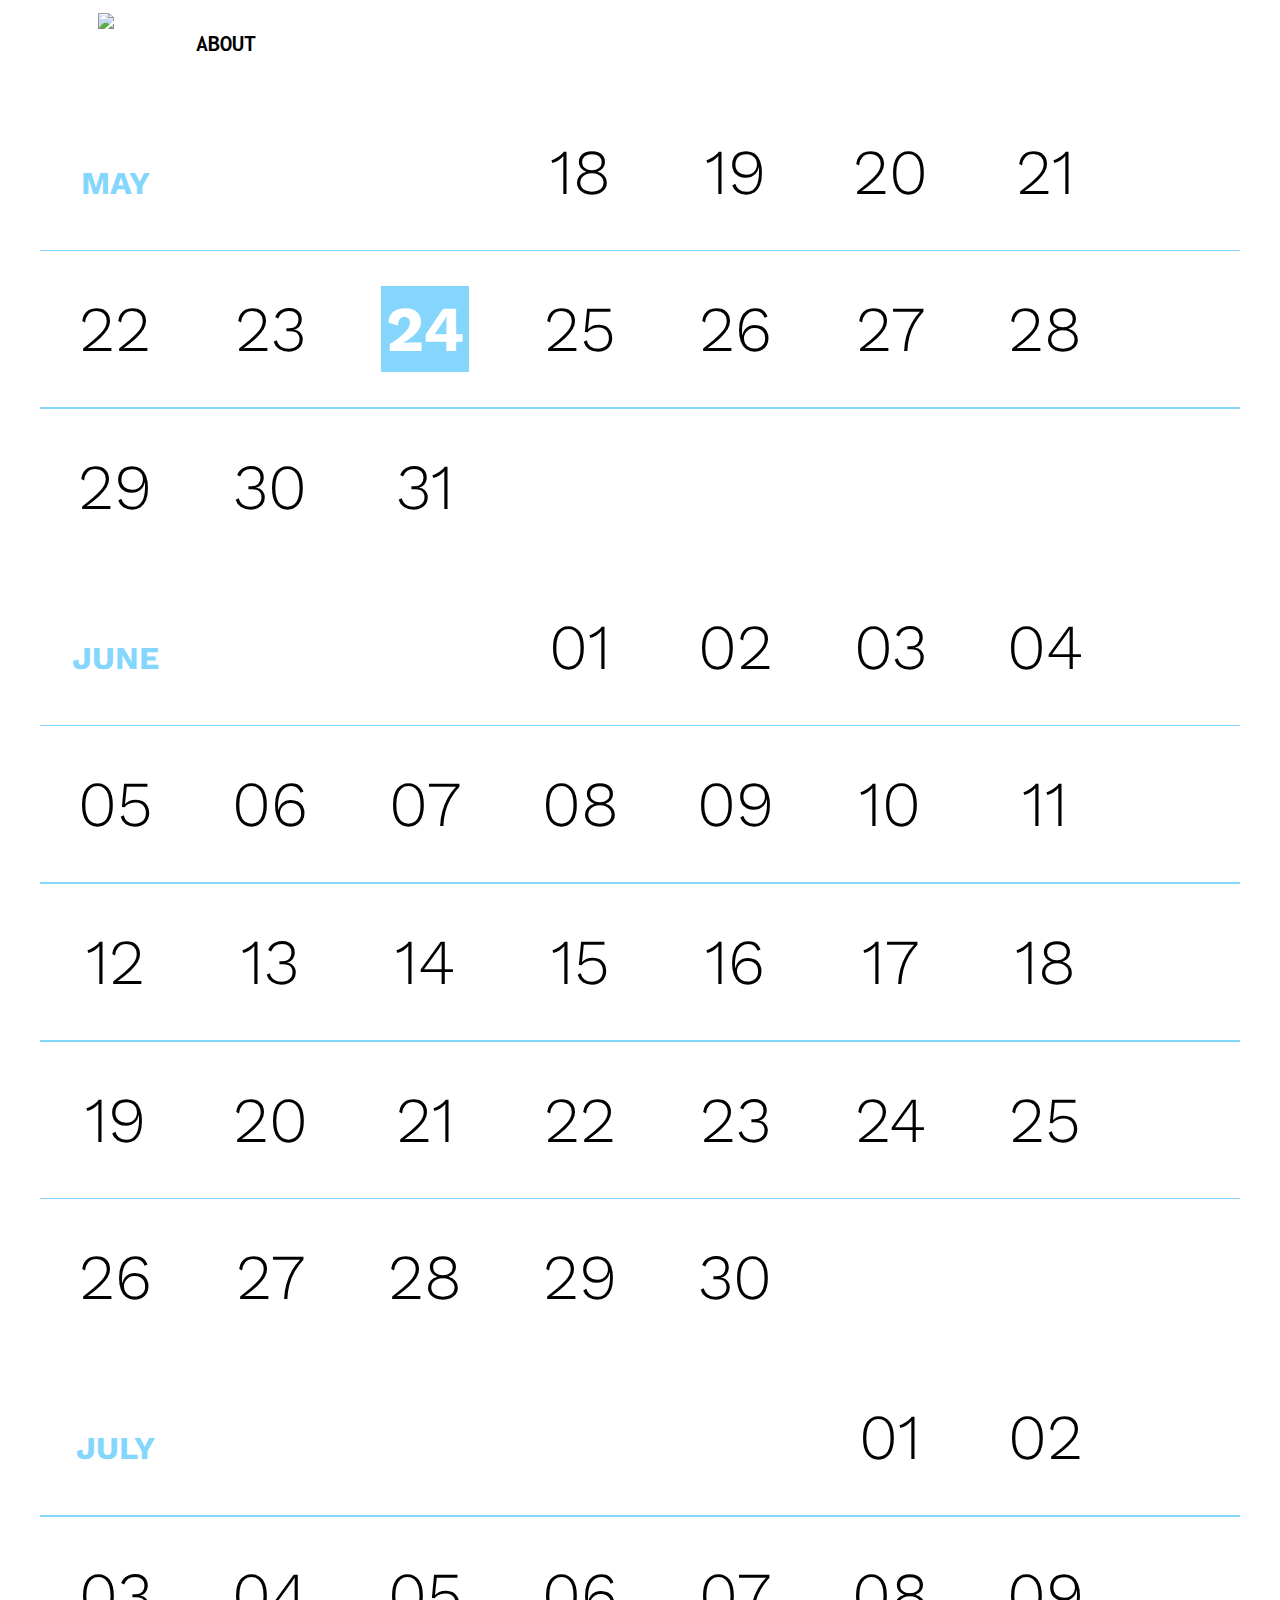
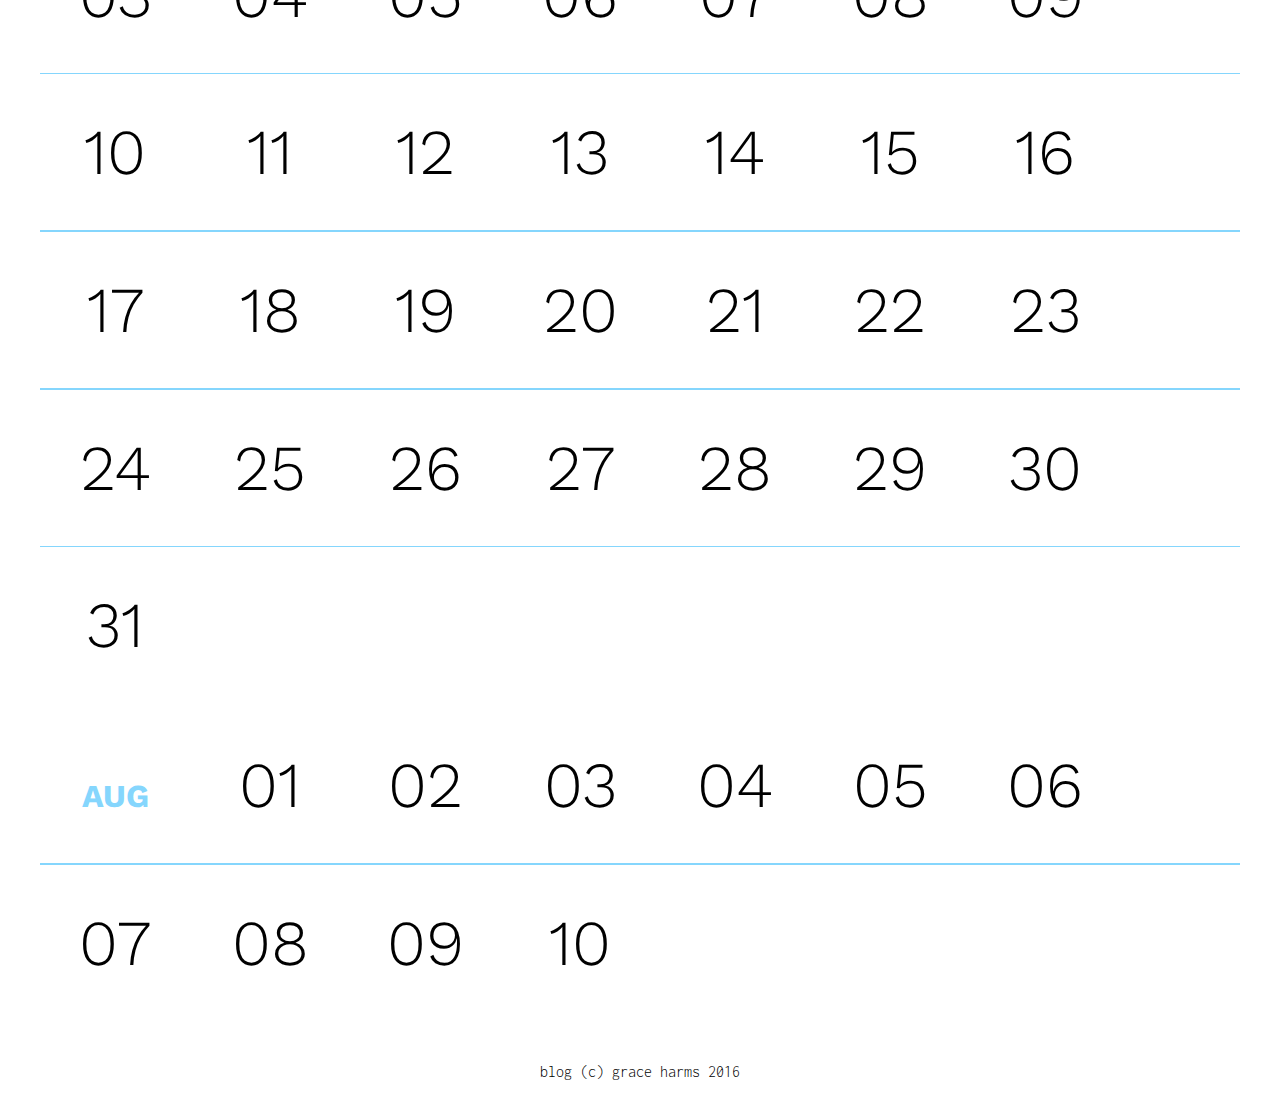
==== calendar/index.html @ 3457d887 "mainly navigation changes" ====
<!DOCTYPE html>
<html lang="en-us">
  <head>
    <meta charset="utf-8">
    <meta http-equiv="X-UA-Compatible" content="IE=edge">
    <meta name="viewport" content="width=device-width, initial-scale=1">
    <title>GH @ LJ</title>
    <meta name="description" content="Page Description Goes Here">
  </head>
  <body>
    <header class="clearfix">

          <a href="#" class="logo"><img src="../logo/gh_lj_logo.svg"></a>
          <nav role"navigation">
          <ul class="group">
            <li><a href="about/index.html">About</a></li>
          </ul>
      </nav>
    </header>
    <main>
      <div class="calendar">
      <ul class="days">
        <li><span class="month">MAY</span></li>
        <li></li>
        <li></li>
        <li>18</li>
        <li>19</li>
        <li>20</li>
        <li>21</li>
        <hr />
        <li>22</li>
        <li>23</li>
        <li><span class="active">24</span></li>
        <li>25</li>
        <li>26</li>
        <li>27</li>
        <li>28</li>
        <hr />
        <li>29</li>
        <li>30</li>
        <li>31</li>
      </ul>
      <ul class="days">
        <li><span class="month">JUNE</span></li>
        <li></li>
        <li></li>
        <li>01</li>
        <li>02</li>
        <li>03</li>
        <li>04</li>
        <hr />
        <li>05</li>
        <li>06</li>
        <li>07</li>
        <li>08</li>
        <li>09</li>
        <li>10</li>
        <li>11</li>
        <hr />
        <li>12</li>
        <li>13</li>
        <li>14</li>
        <li>15</li>
        <li>16</li>
        <li>17</li>
        <li>18</li>
        <hr />
        <li>19</li>
        <li>20</li>
        <li>21</li>
        <li>22</li>
        <li>23</li>
        <li>24</li>
        <li>25</li>
        <hr />
        <li>26</li>
        <li>27</li>
        <li>28</li>
        <li>29</li>
        <li>30</li>
      </ul>
      <ul class="days">
        <li><span class="month">JULY</span></li>
        <li></li>
        <li></li>
        <li></li>
        <li></li>
        <li>01</li>
        <li>02</li>
        <hr />
        <li>03</li>
        <li>04</li>
        <li>05</li>
        <li>06</li>
        <li>07</li>
        <li>08</li>
        <li>09</li>
        <hr />
        <li>10</li>
        <li>11</li>
        <li>12</li>
        <li>13</li>
        <li>14</li>
        <li>15</li>
        <li>16</li>
        <hr />
        <li>17</li>
        <li>18</li>
        <li>19</li>
        <li>20</li>
        <li>21</li>
        <li>22</li>
        <li>23</li>
        <hr />
        <li>24</li>
        <li>25</li>
        <li>26</li>
        <li>27</li>
        <li>28</li>
        <li>29</li>
        <li>30</li>
        <hr />
        <li>31</li>
      </ul>
      <ul class="days">
        <li><span class="month">AUG</span></li>
        <li>01</li>
        <li>02</li>
        <li>03</li>
        <li>04</li>
        <li>05</li>
        <li>06</li>
        <hr />
        <li>07</li>
        <li>08</li>
        <li>09</li>
        <li>10</li>
      </ul>
    </div>
    </main>
    <footer>
      <p> blog (c) grace harms 2016 </p>
    </footer>

    </body>

    <link href="style.css" rel="stylesheet" type="text/css" media="screen" />

</html>
---- calendar/style.css ----
@import url(https://fonts.googleapis.com/css?family=Work+Sans:300,500,700|Inconsolata:400,700);

.clearfix:before, .clearfix:after {
  content: " ";
  display: block;
  height: 0;
  overflow: hidden;
}

.clearfix:after {
    clear: both;
}
.clearfix {
    zoom: 1; /* IE < 8 */
}

body {
  font-family: "work sans", Arial, sans-serif;
  font-weight: 300;
  margin: 0 auto;
  max-width: 1200px;
}

main {

  margin: 0 auto;
}

header {
    text-align: center;
    width: 1000px;
}
a {
  text-decoration: none;
}
/* navigation */
nav {
  display: block;
  padding: .25em 1em;
  margin: 0 auto;
  margin-top: 0em;
  margin-bottom: 1em;
}
*{
  box-sizing: border-box;
}

.logo{
 width: 100px;
 padding-bottom: 1em;
 margin-left: 1em;
 margin-top: .8em;
 float:left;

}



nav ul{
  list-style-type: none;

  display: table;

}

nav ul li{
  font-family: Inconsolata, Courier, monospace;
  font-weight: 700;
  font-size: 1.5em;
  text-transform: uppercase;
  margin-top: .4em;
  float:right;
  display: table-cell;

}

nav ul li a{
 color: black;
}




.days {
    padding: 10px 0;
    margin: 0 auto;

}

.days li {
  list-style-type: none;
  display: inline-block;
  width: 12.5%;
  text-align: center;
  margin-top: .5em;
  margin-bottom: .5em;
  font-size:1.5em;
}

hr {
  color: rgba(133,214,253,1);
margin-left: auto;
margin-right: auto;
height: .1em;
background-color:rgba(133,214,253,1);
color:#f3f6db;
border: 0 none;
}

/* day highlighted */
.days li .active {
    padding: 5px;
    background: rgba(133,214,253,1);
    color: white;
    font-weight: 700;
}

.days li .month {
    padding: 5px;
    font-weight: 700;
    font-size: .5em;
    color: rgba(133,214,253,1);
}

/* footer */
footer {
  font-family: inconsolata;
  text-align: center;
  /*background-color: rgba(133,214,253,1);*/
  color: black;
  font-size: 1em;
  padding-top: .5em;
  padding-bottom: .5em;
  margin-top: 1em;
}

/* Media Screen 600 */
@media screen and (min-width: 600px) {

  /* days */
  .days {
  }

  .days li {
    font-size:2em;
  }
  nav img{
    width: 150px;
  }

}

/* Media Screen 600 */
@media screen and (min-width: 800px) {

  /* days */
  .days {
  }

  .days li {
    font-size:4em;
  }


}
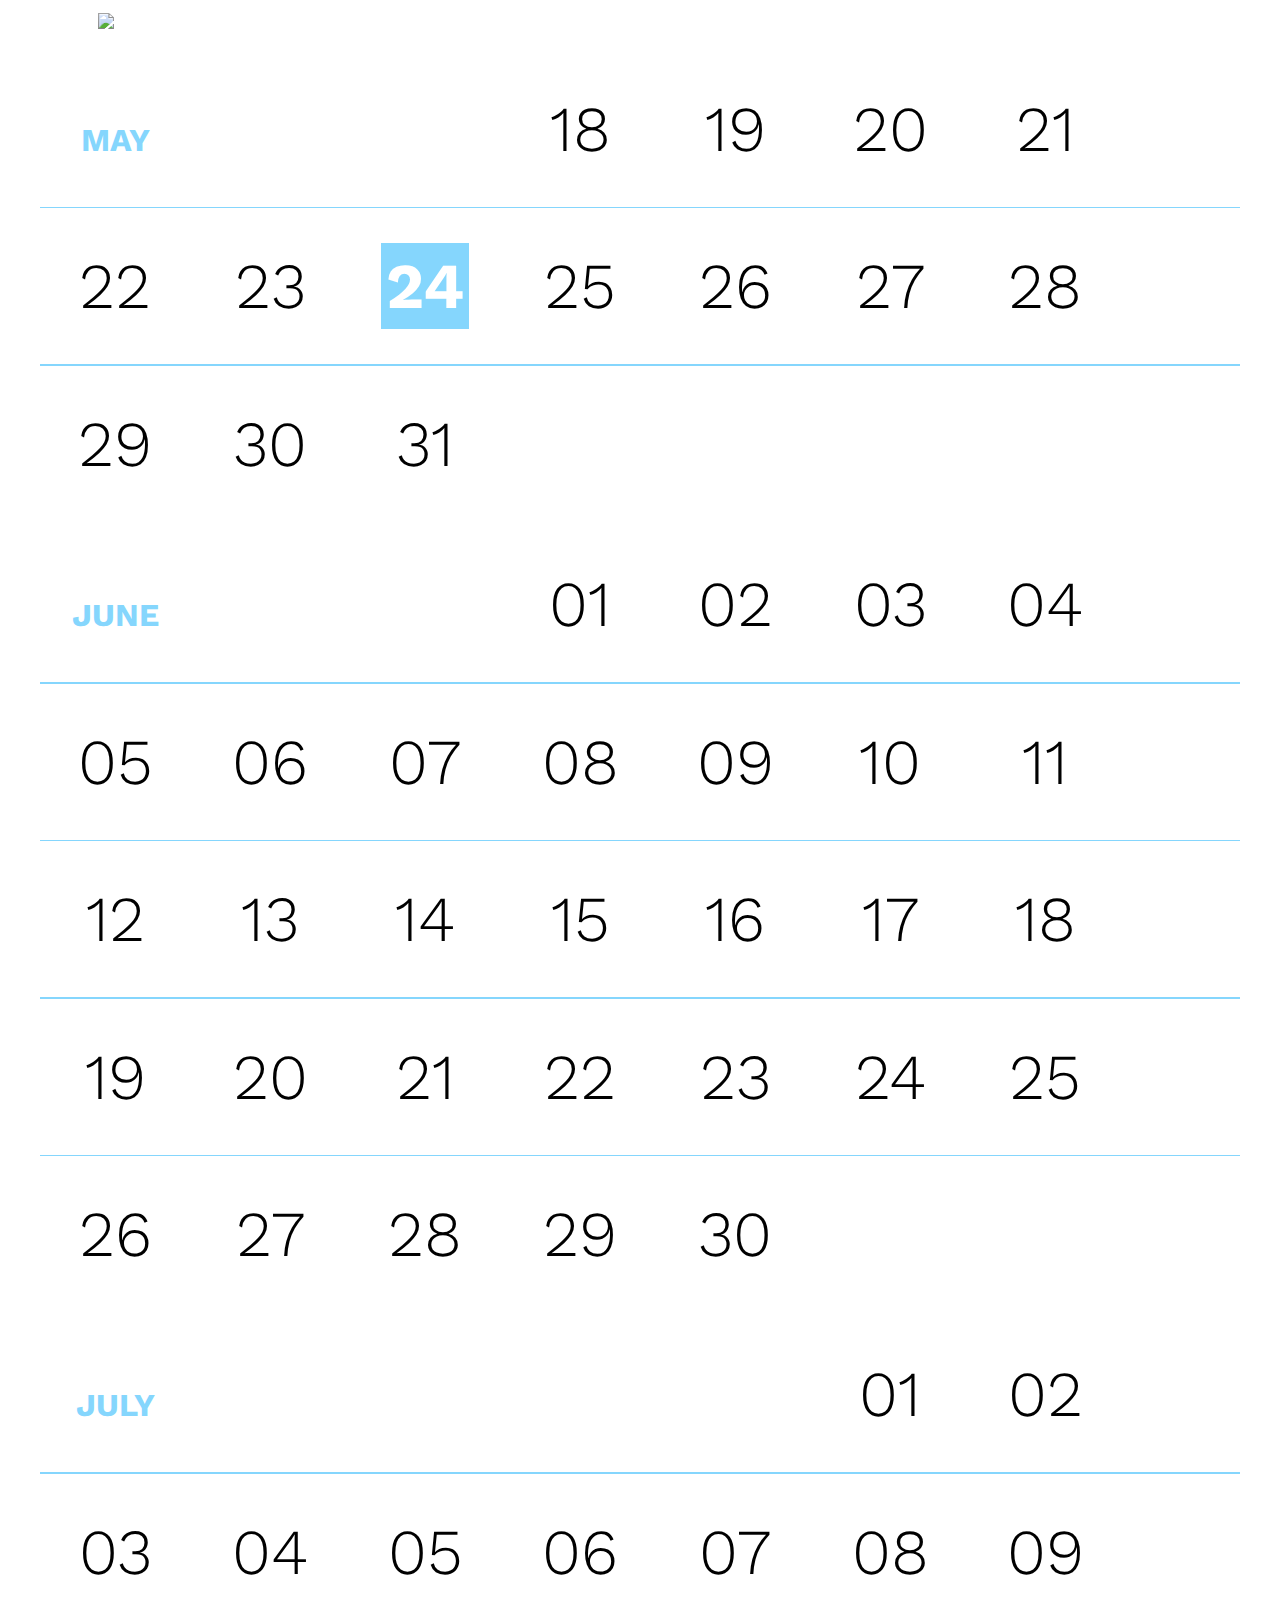
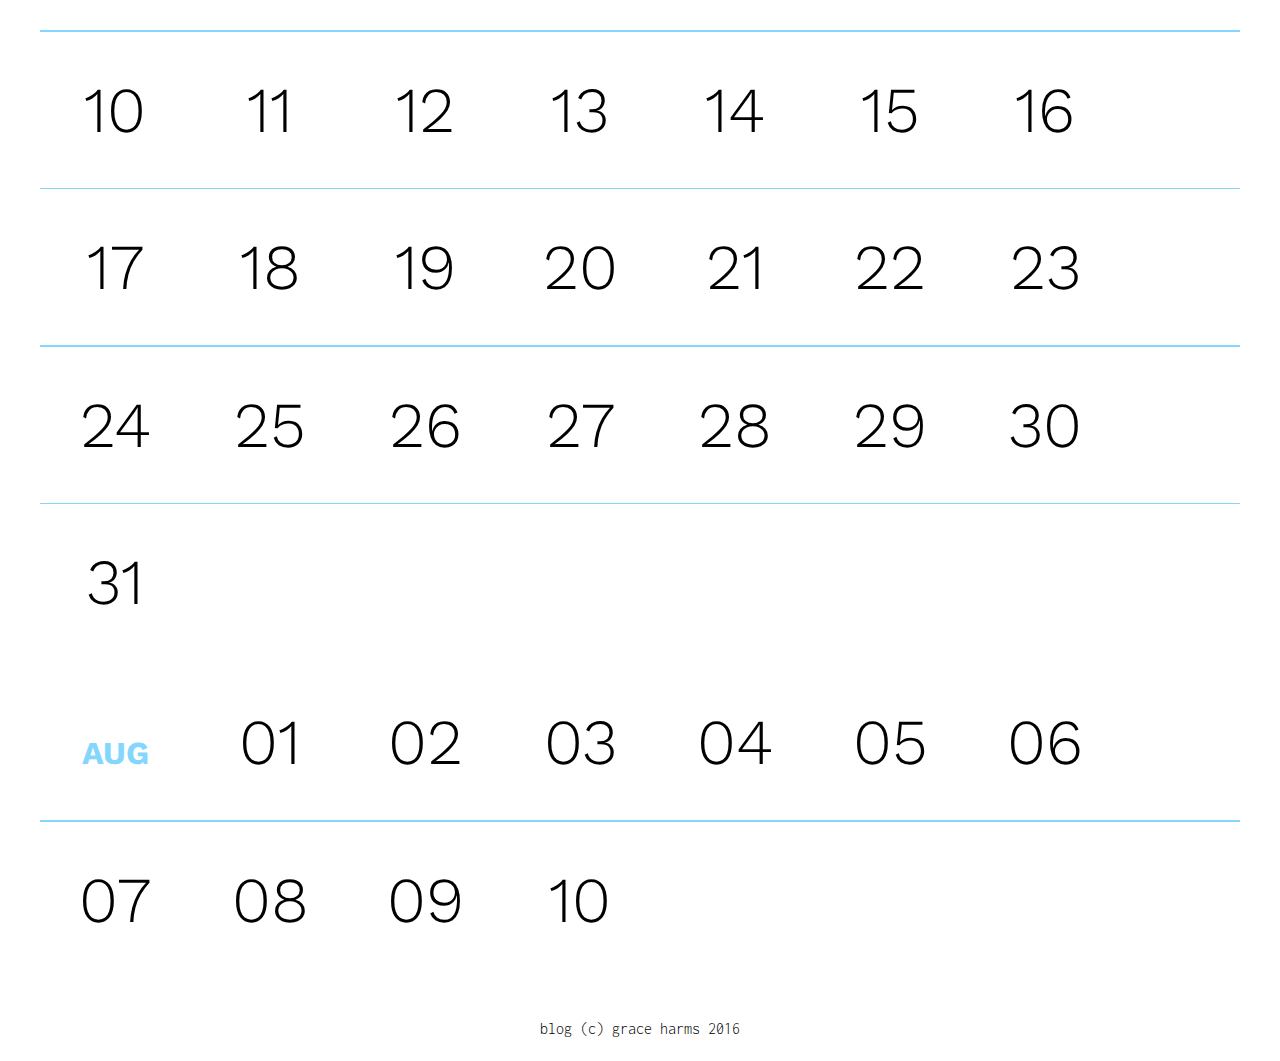
==== commit f482e3cc: "remove about" ====
--- a/calendar/index.html
+++ b/calendar/index.html
@@ -11,11 +11,11 @@
     <header class="clearfix">
 
           <a href="#" class="logo"><img src="../logo/gh_lj_logo.svg"></a>
-          <nav role"navigation">
+        <!-- <nav role"navigation">
           <ul class="group">
             <li><a href="about/index.html">About</a></li>
           </ul>
-      </nav>
+      </nav> -->
     </header>
     <main>
       <div class="calendar">
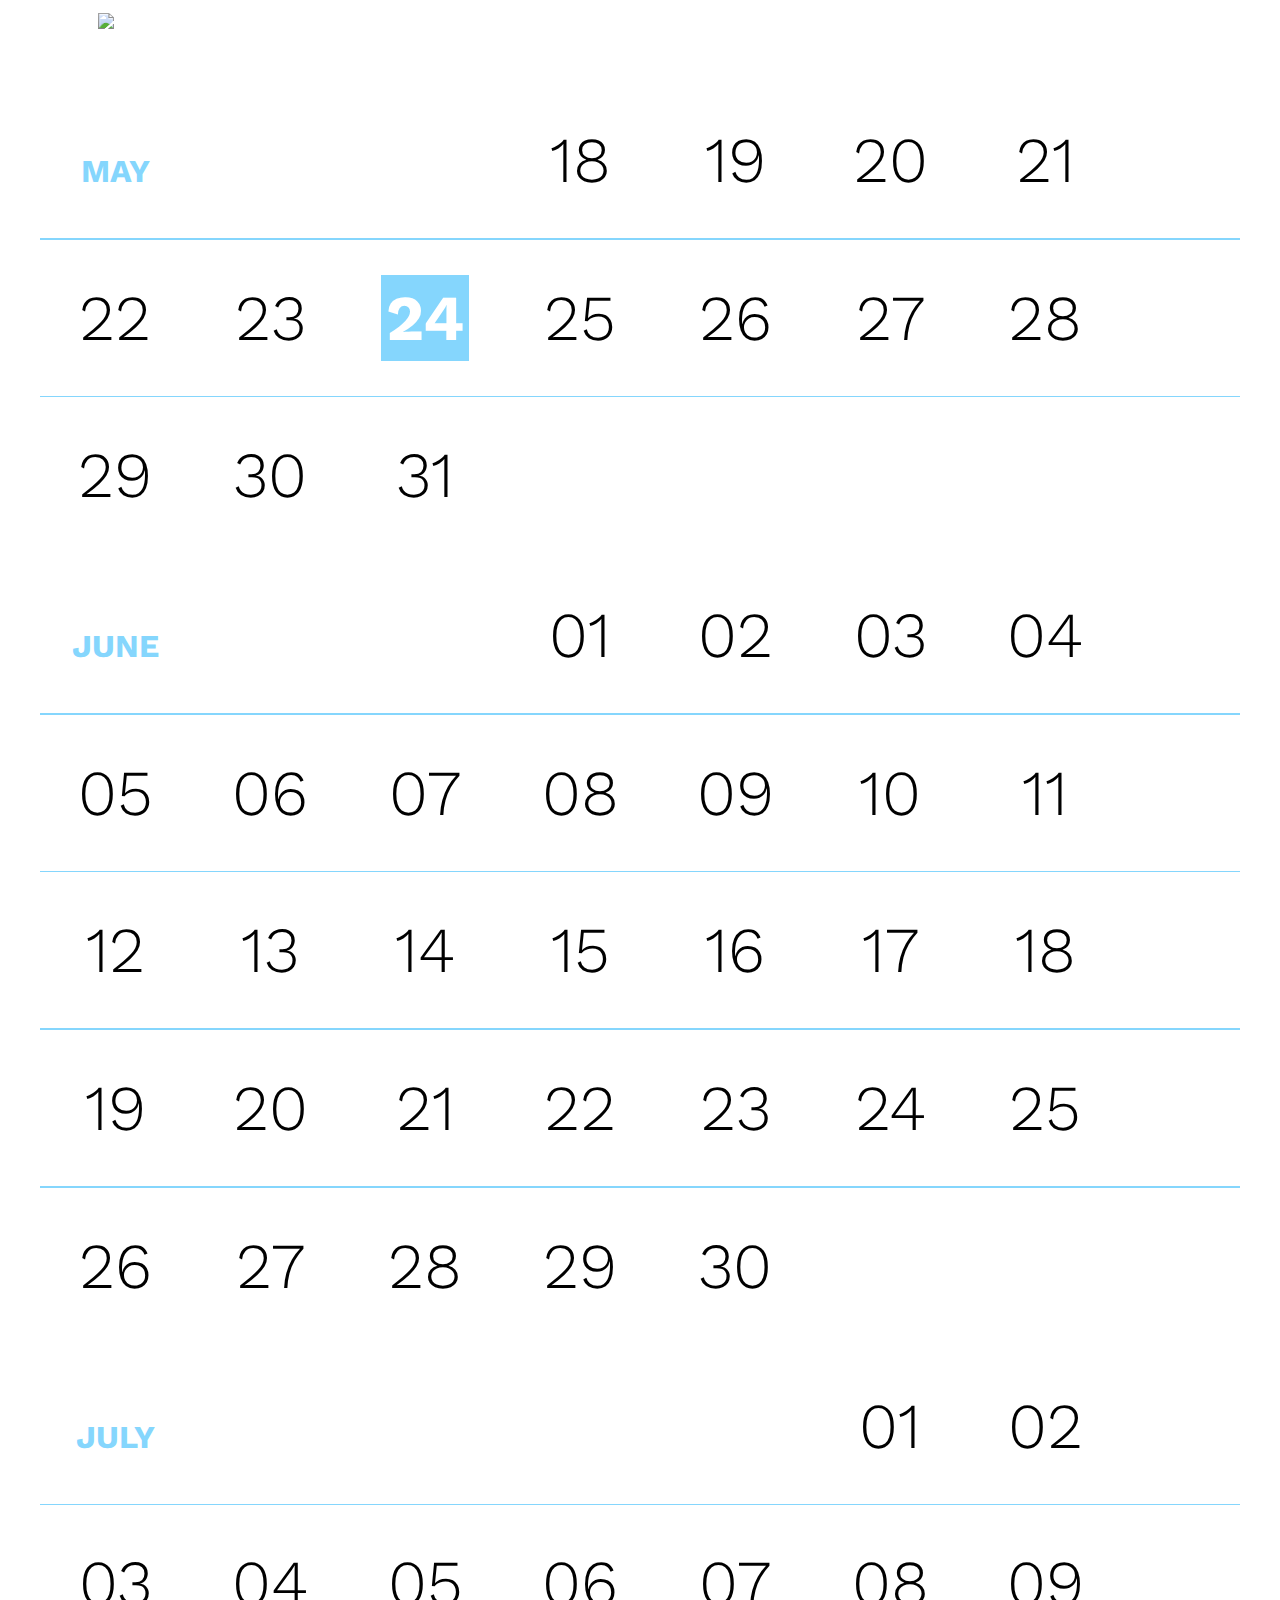
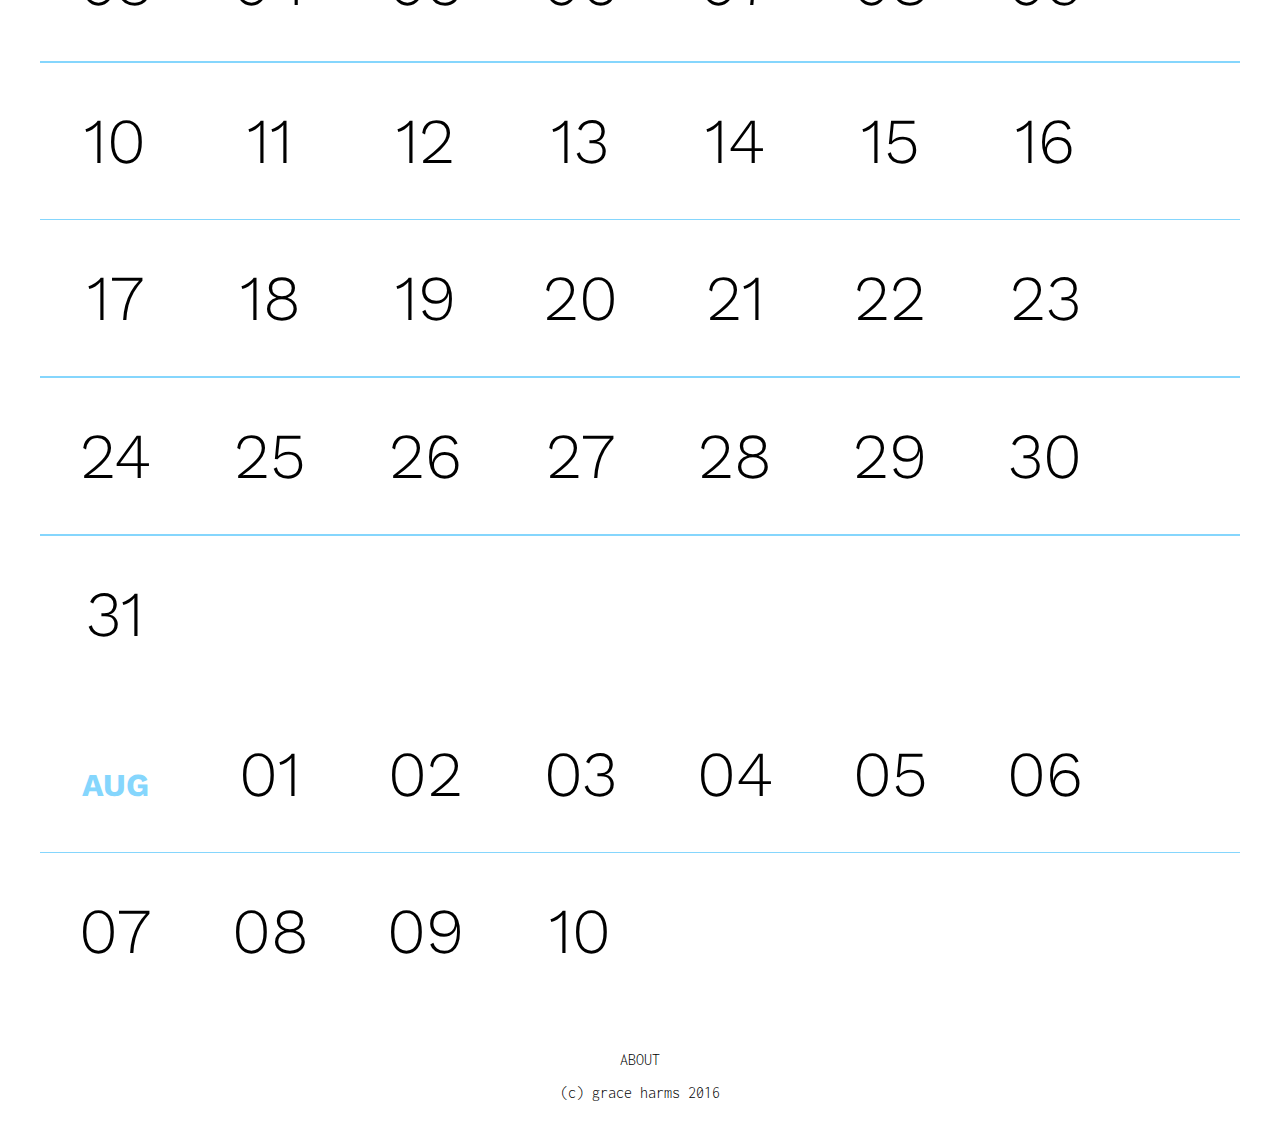
==== commit 7e1a8722: "navigation" ====
--- a/calendar/index.html
+++ b/calendar/index.html
@@ -139,7 +139,8 @@
     </div>
     </main>
     <footer>
-      <p> blog (c) grace harms 2016 </p>
+<p>ABOUT</p>
+      <p>(c) grace harms 2016 </p>
     </footer>
 
     </body>
--- a/calendar/style.css
+++ b/calendar/style.css
@@ -22,13 +22,14 @@
 }
 
 main {
-
+  padding-top: 5em;
   margin: 0 auto;
 }
 
 header {
     text-align: center;
-    width: 1000px;
+    max-width: 1000px;
+    position: fixed;
 }
 a {
   text-decoration: none;
@@ -54,7 +55,7 @@
 
 }
 
-
+/*
 
 nav ul{
   list-style-type: none;
@@ -78,7 +79,7 @@
  color: black;
 }
 
-
+*/
 
 
 .days {
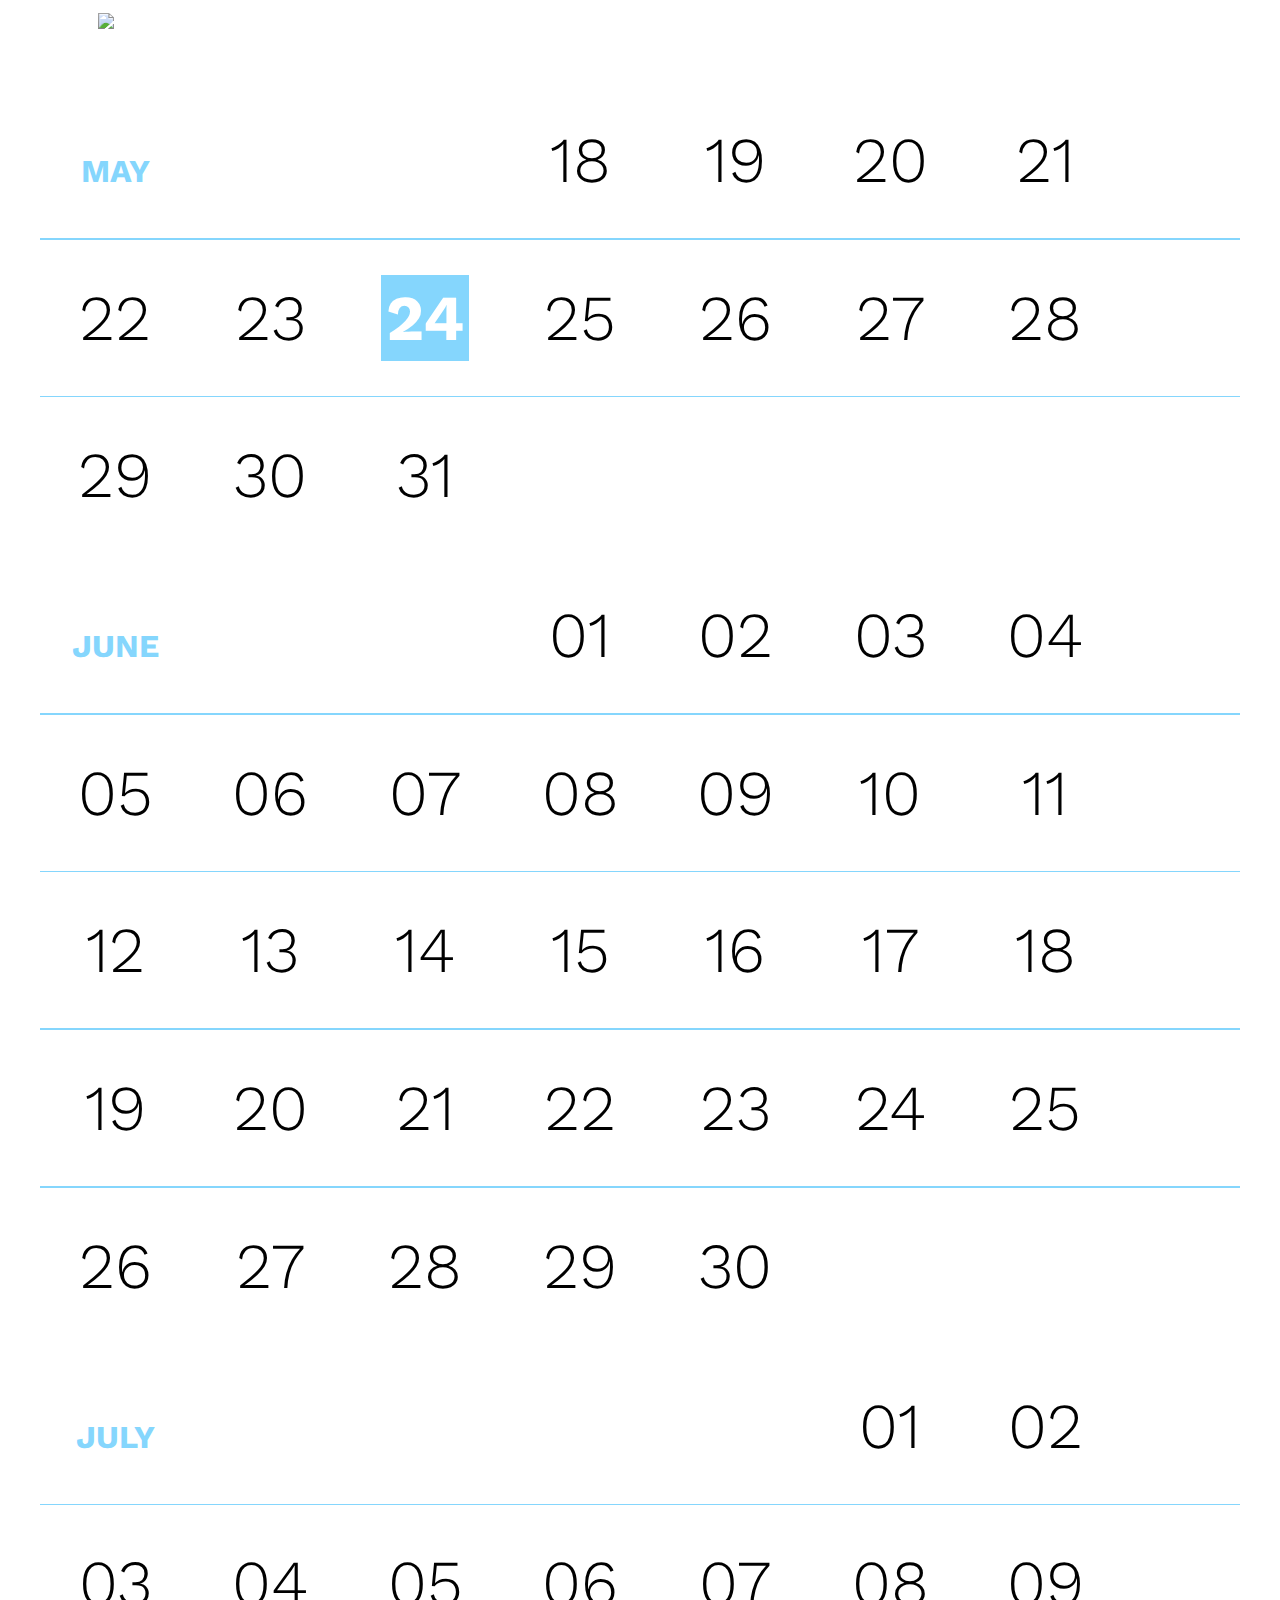
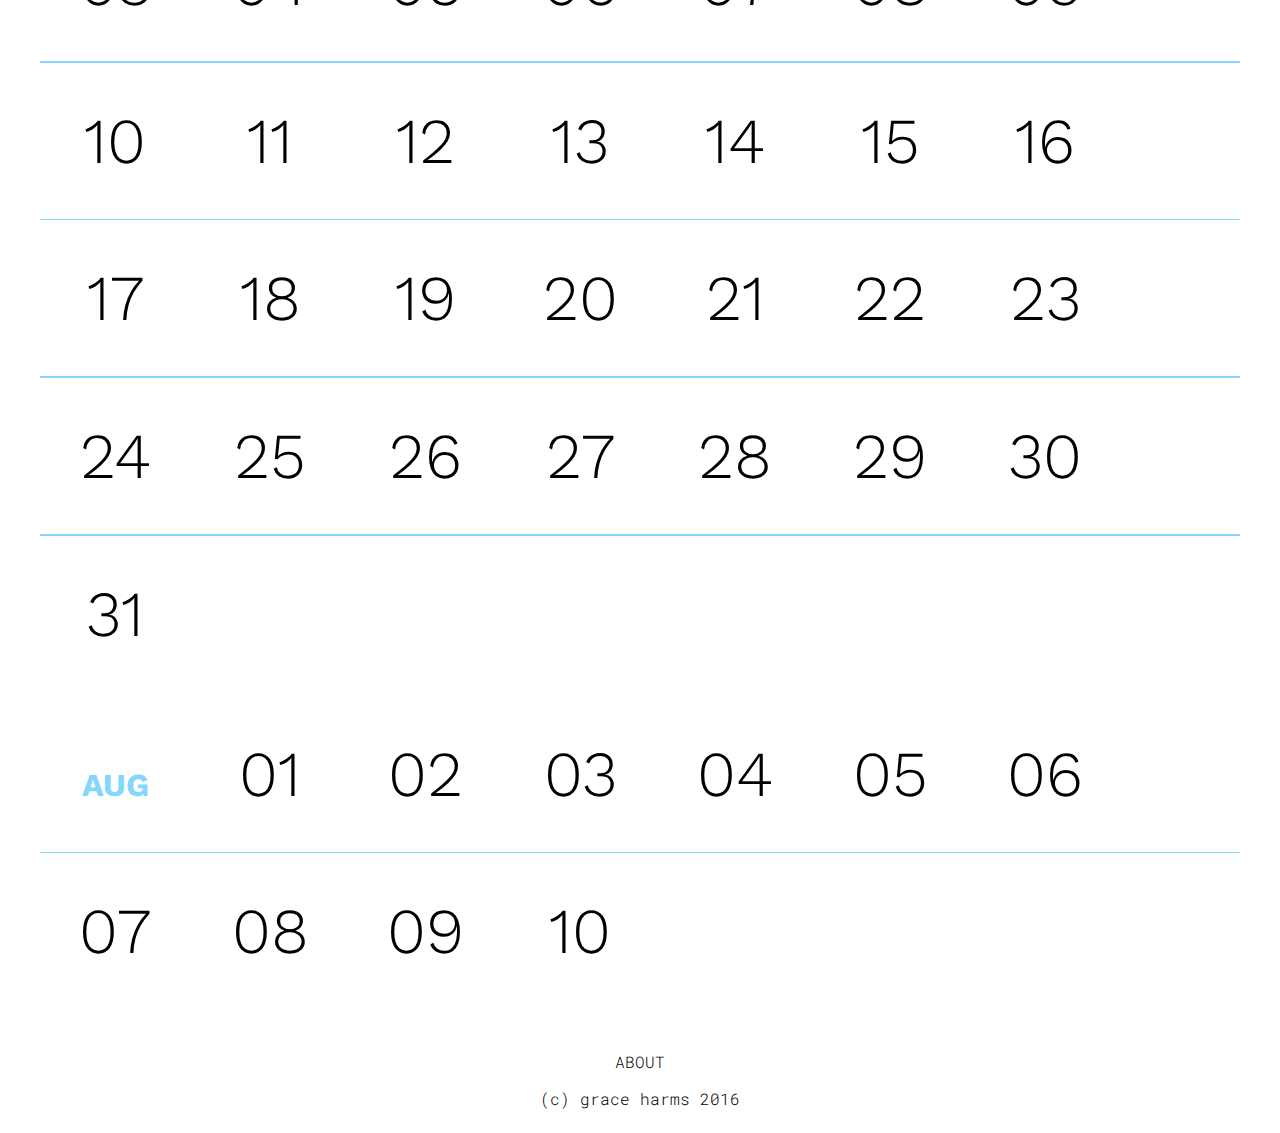
==== commit 186cfd01: "added links" ====
--- a/calendar/index.html
+++ b/calendar/index.html
@@ -23,7 +23,7 @@
         <li><span class="month">MAY</span></li>
         <li></li>
         <li></li>
-        <li>18</li>
+        <li><a href="../days/may18.html">18</a></li>
         <li>19</li>
         <li>20</li>
         <li>21</li>
--- a/calendar/style.css
+++ b/calendar/style.css
@@ -1,4 +1,4 @@
-@import url(https://fonts.googleapis.com/css?family=Work+Sans:300,500,700|Inconsolata:400,700);
+@import url(https://fonts.googleapis.com/css?family=Work+Sans:300,500,700|Roboto+Mono:300,700);
 
 .clearfix:before, .clearfix:after {
   content: " ";
@@ -33,6 +33,7 @@
 }
 a {
   text-decoration: none;
+  color: black;
 }
 /* navigation */
 nav {
@@ -65,7 +66,7 @@
 }
 
 nav ul li{
-  font-family: Inconsolata, Courier, monospace;
+  font-family: "Roboto Mono", Courier, monospace;
   font-weight: 700;
   font-size: 1.5em;
   text-transform: uppercase;
@@ -125,7 +126,7 @@
 
 /* footer */
 footer {
-  font-family: inconsolata;
+  font-family: "Roboto Mono";
   text-align: center;
   /*background-color: rgba(133,214,253,1);*/
   color: black;
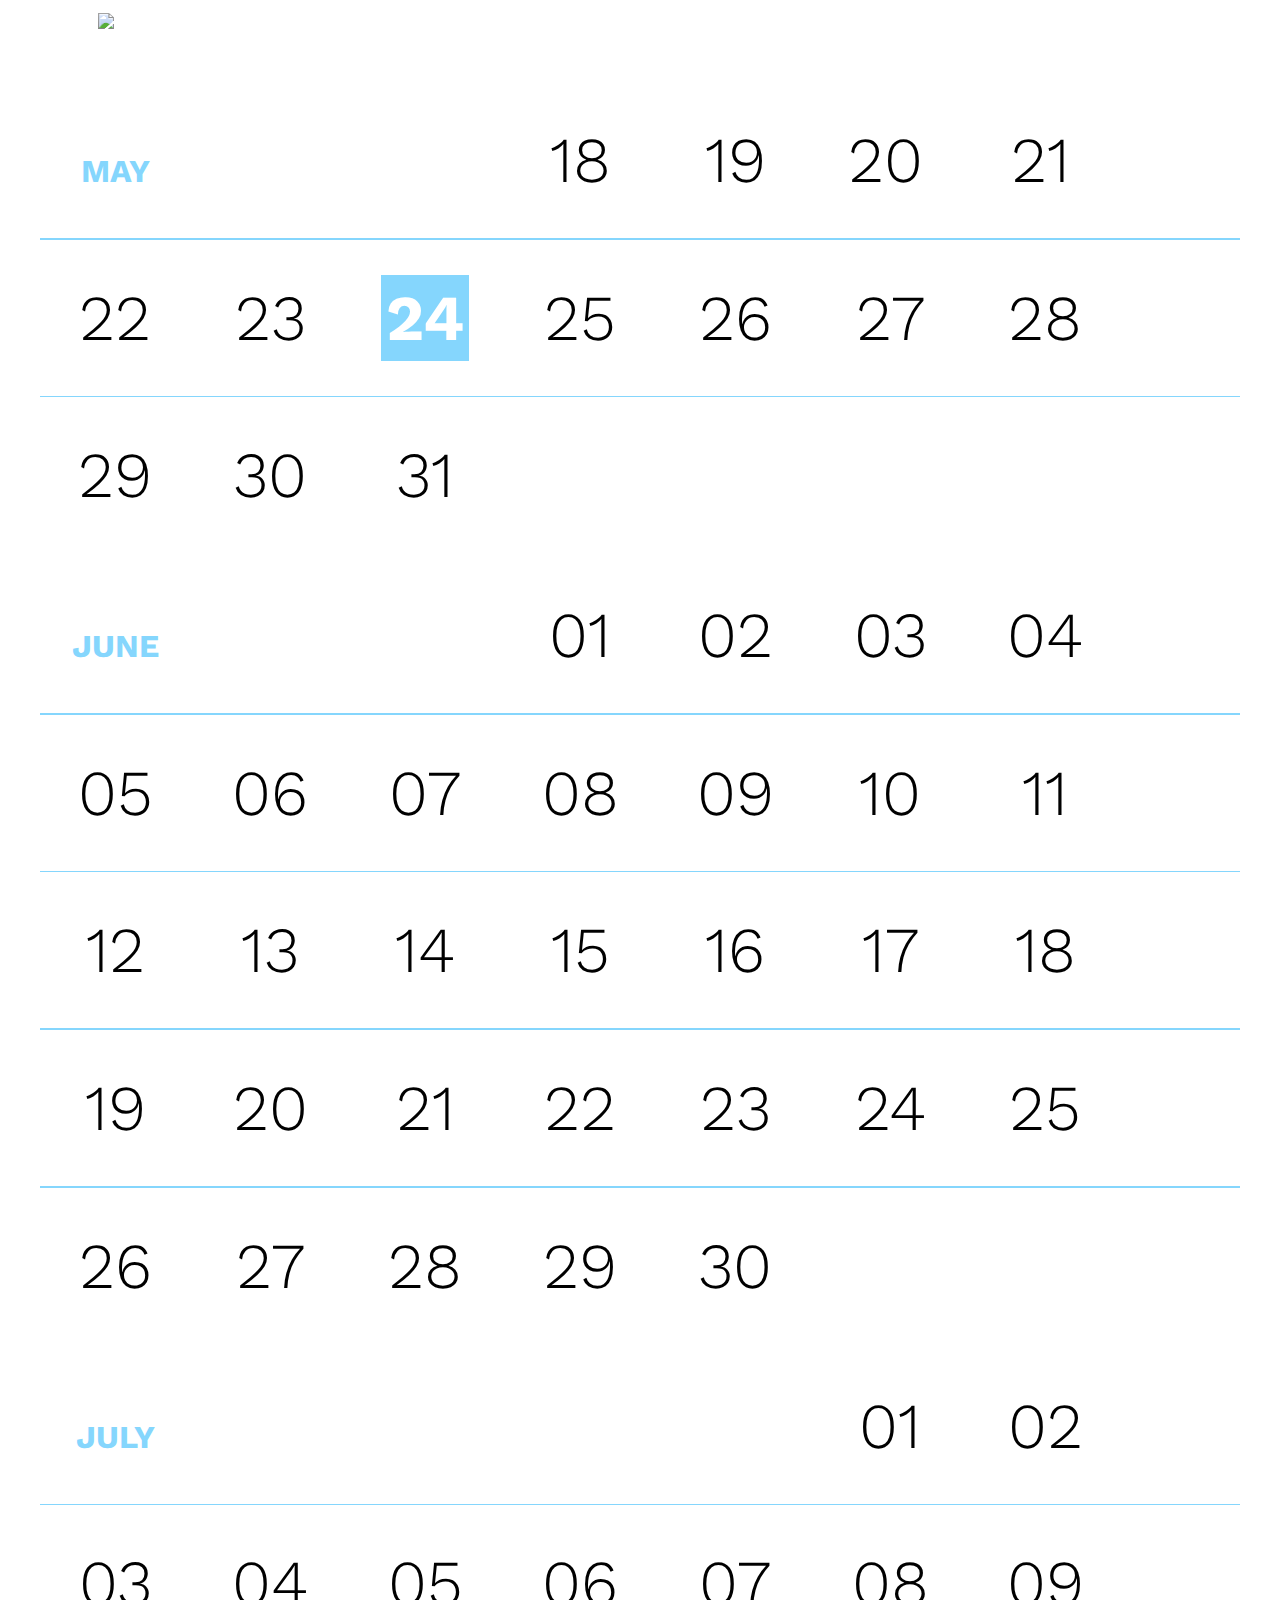
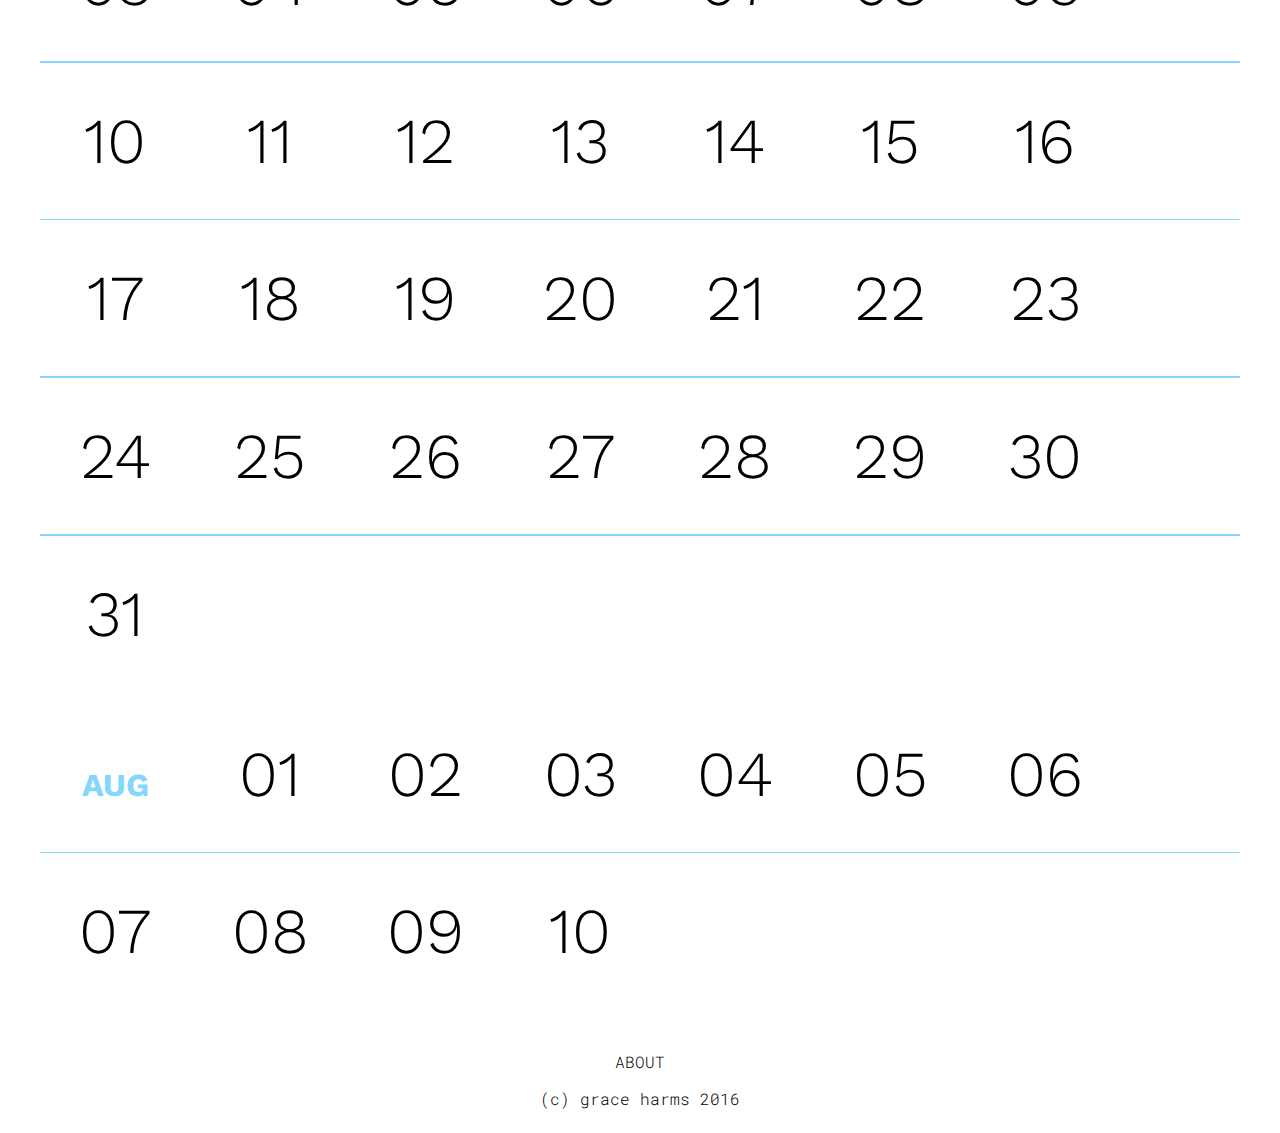
==== commit f481391c: "added lots of svgs, some minor edits, 6/7 blog starts" ====
--- a/calendar/index.html
+++ b/calendar/index.html
@@ -24,11 +24,11 @@
         <li></li>
         <li></li>
         <li><a href="../days/may18.html">18</a></li>
-        <li>19</li>
-        <li>20</li>
-        <li>21</li>
+        <li><a href="../days/may19.html">19</a<</li>
+        <li><a href="../days/may20.html">20</a></li>
+        <li><a href="../days/may21.html">21</a></li>
         <hr />
-        <li>22</li>
+        <li><a href="../days/may18.html">22</a></li>
         <li>23</li>
         <li><span class="active">24</span></li>
         <li>25</li>
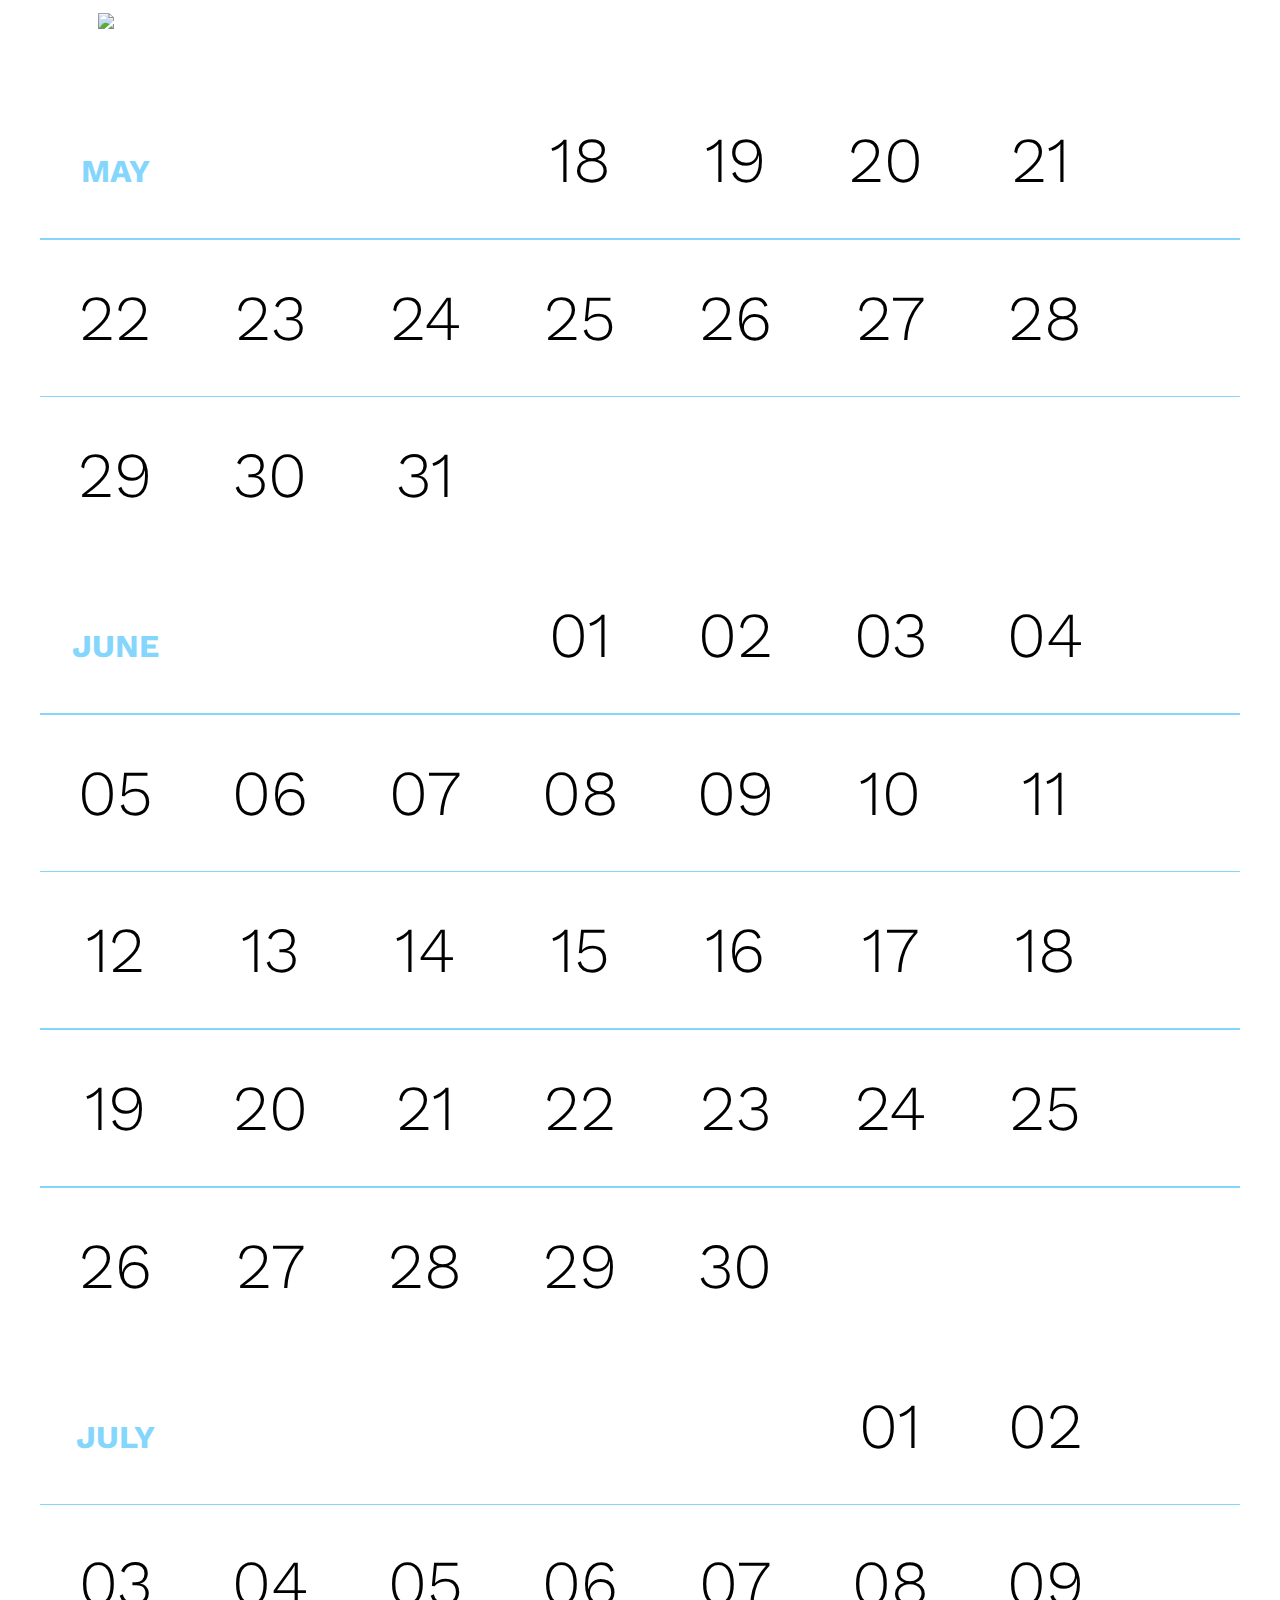
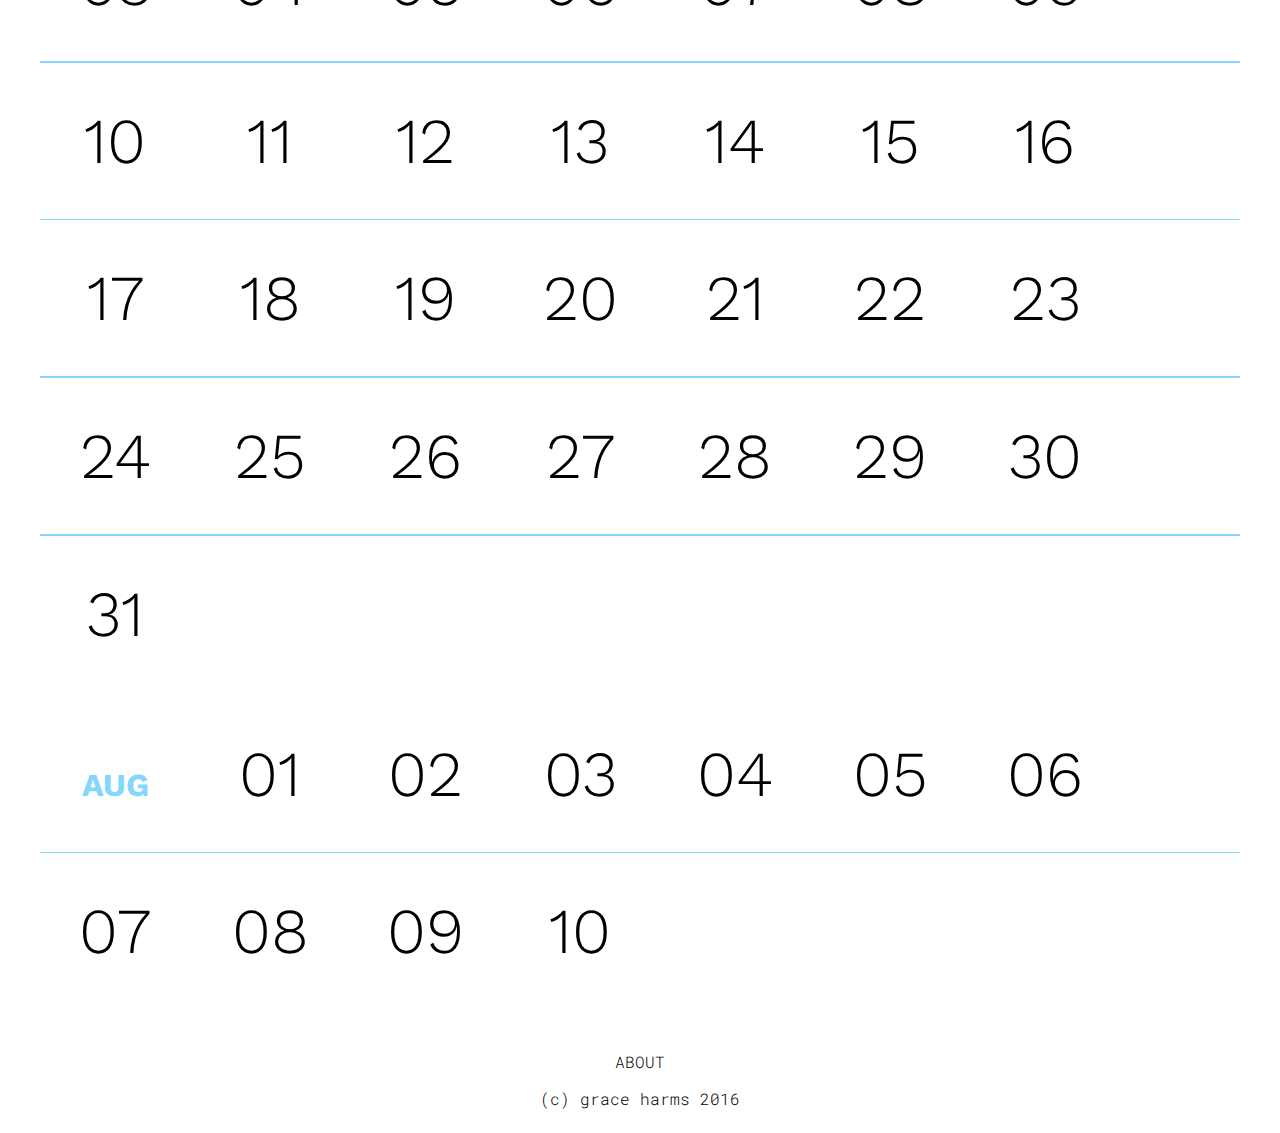
==== commit 5a65be25: "idk it is a hot mess" ====
--- a/calendar/index.html
+++ b/calendar/index.html
@@ -28,31 +28,31 @@
         <li><a href="../days/may20.html">20</a></li>
         <li><a href="../days/may21.html">21</a></li>
         <hr />
-        <li><a href="../days/may18.html">22</a></li>
-        <li>23</li>
-        <li><span class="active">24</span></li>
-        <li>25</li>
-        <li>26</li>
-        <li>27</li>
-        <li>28</li>
+        <li><a href="../days/may22.html">22</a></li>
+        <li><a href="../days/may23.html">23</a></li>
+        <li><a href="../days/may24.html"><span class="active">24</span></a></li>
+        <li><a href="../days/may25.html">25</a></li>
+        <li><a href="../days/may26.html">26</a></li>
+        <li><a href="../days/may27.html">27</a></li>
+        <li><a href="../days/may28.html">28</a></li>
         <hr />
-        <li>29</li>
-        <li>30</li>
-        <li>31</li>
+        <li><a href="../days/may29.html">29</a></li>
+        <li><a href="../days/may30.html">30</a></li>
+        <li><a href="../days/may31.html">31</a></li>
       </ul>
       <ul class="days">
         <li><span class="month">JUNE</span></li>
         <li></li>
         <li></li>
-        <li>01</li>
-        <li>02</li>
-        <li>03</li>
-        <li>04</li>
+        <li><a href="../days/june1.html">01</a></li>
+        <li><a href="../days/june2.html">02</a></li>
+        <li><a href="../days/june3.html">03</a></li>
+        <li><a href="../days/june4.html">04</a></li>
         <hr />
-        <li>05</li>
-        <li>06</li>
-        <li>07</li>
-        <li>08</li>
+        <li><a href="../days/june5.html">05</a></li>
+        <li><a href="../days/june6.html">06</a></li>
+        <li><a href="../days/june7.html">07</a></li>
+        <li><a href="../days/june8.html">08</a></li>
         <li>09</li>
         <li>10</li>
         <li>11</li>
--- a/calendar/style.css
+++ b/calendar/style.css
@@ -56,31 +56,7 @@
 
 }
 
-/*
 
-nav ul{
-  list-style-type: none;
-
-  display: table;
-
-}
-
-nav ul li{
-  font-family: "Roboto Mono", Courier, monospace;
-  font-weight: 700;
-  font-size: 1.5em;
-  text-transform: uppercase;
-  margin-top: .4em;
-  float:right;
-  display: table-cell;
-
-}
-
-nav ul li a{
- color: black;
-}
-
-*/
 
 
 .days {
@@ -110,11 +86,12 @@
 }
 
 /* day highlighted */
-.days li .active {
+a:hover {
     padding: 5px;
     background: rgba(133,214,253,1);
     color: white;
     font-weight: 700;
+    height: 1em;
 }
 
 .days li .month {
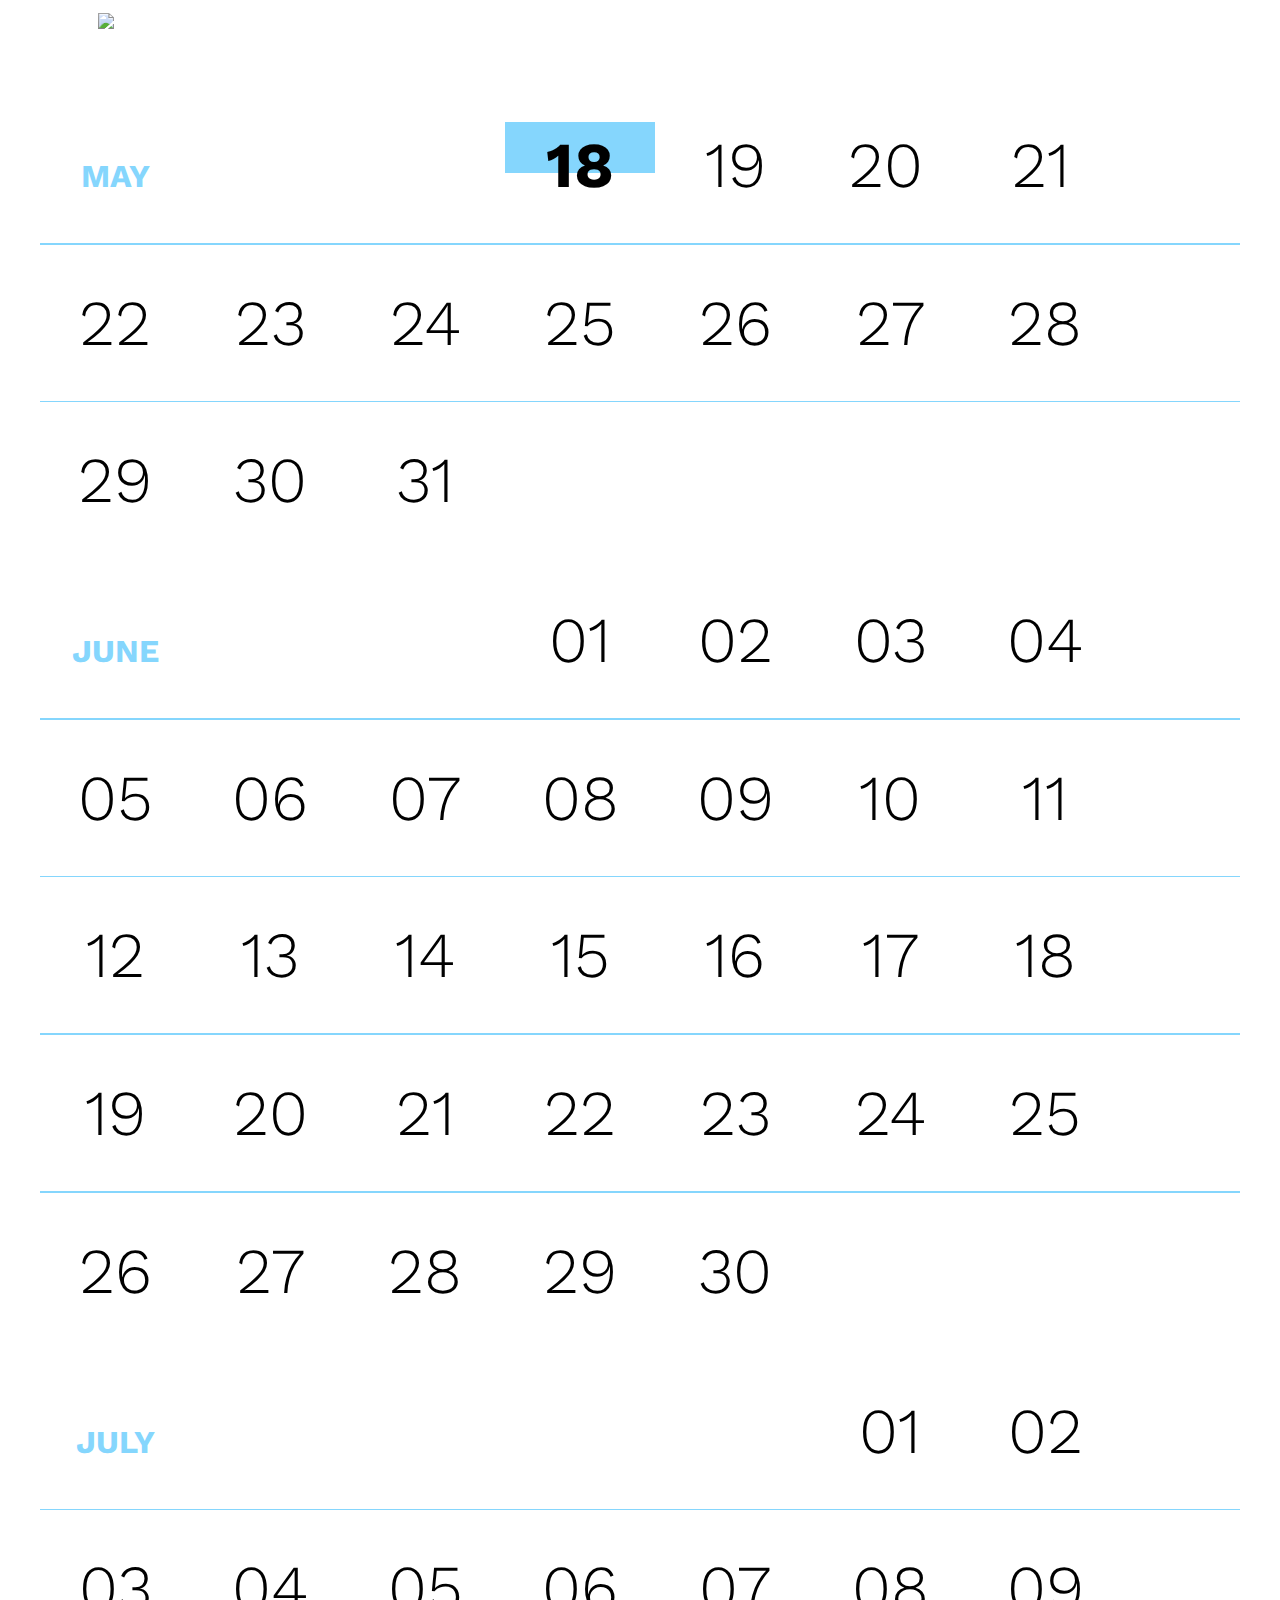
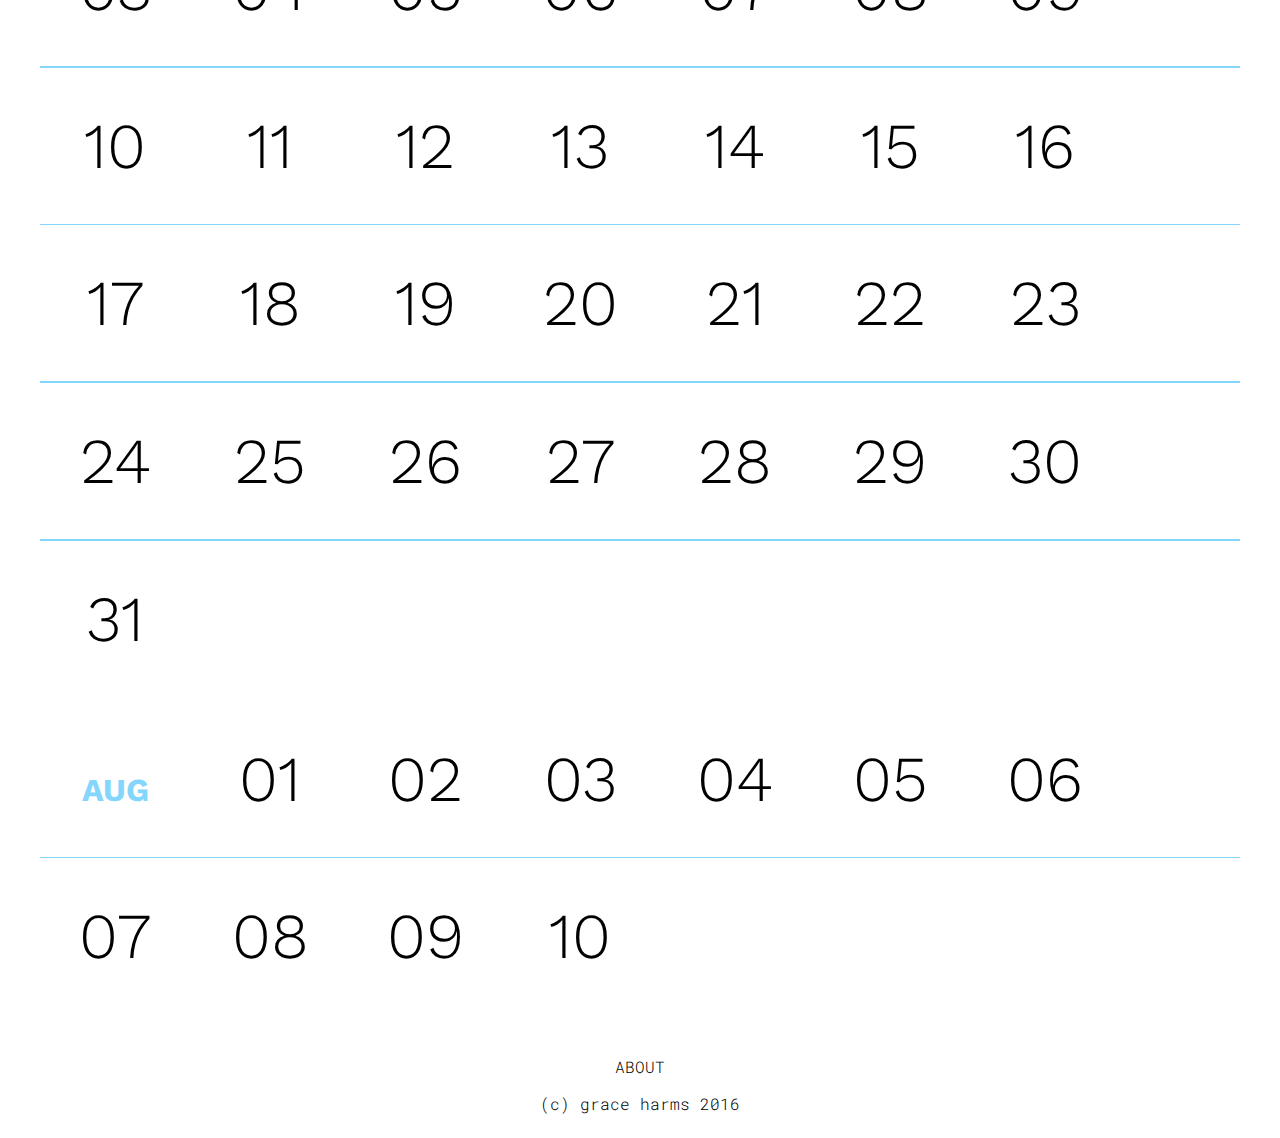
==== commit 81bd19ae: "lots and lots of stuff" ====
--- a/calendar/index.html
+++ b/calendar/index.html
@@ -9,8 +9,9 @@
   </head>
   <body>
     <header class="clearfix">
+            <span class="logo"><img src="../logo/gh_lj_logo.svg"></span>
 
-          <a href="#" class="logo"><img src="../logo/gh_lj_logo.svg"></a>
+  </header>
         <!-- <nav role"navigation">
           <ul class="group">
             <li><a href="about/index.html">About</a></li>
@@ -23,14 +24,14 @@
         <li><span class="month">MAY</span></li>
         <li></li>
         <li></li>
-        <li><a href="../days/may18.html">18</a></li>
+        <li class="work"><a href="../days/may18.html">18</a></li>
         <li><a href="../days/may19.html">19</a<</li>
         <li><a href="../days/may20.html">20</a></li>
         <li><a href="../days/may21.html">21</a></li>
         <hr />
         <li><a href="../days/may22.html">22</a></li>
         <li><a href="../days/may23.html">23</a></li>
-        <li><a href="../days/may24.html"><span class="active">24</span></a></li>
+        <li><a href="../days/may24.html">24</a></li>
         <li><a href="../days/may25.html">25</a></li>
         <li><a href="../days/may26.html">26</a></li>
         <li><a href="../days/may27.html">27</a></li>
@@ -39,6 +40,7 @@
         <li><a href="../days/may29.html">29</a></li>
         <li><a href="../days/may30.html">30</a></li>
         <li><a href="../days/may31.html">31</a></li>
+
       </ul>
       <ul class="days">
         <li><span class="month">JUNE</span></li>
@@ -53,31 +55,31 @@
         <li><a href="../days/june6.html">06</a></li>
         <li><a href="../days/june7.html">07</a></li>
         <li><a href="../days/june8.html">08</a></li>
-        <li>09</li>
-        <li>10</li>
-        <li>11</li>
+        <li><a href="../days/june9.html">09</a></li>
+        <li><a href="../days/june10.html">10</a></li>
+        <li><a href="../days/june11.html">11</a></li>
         <hr />
-        <li>12</li>
-        <li>13</li>
-        <li>14</li>
-        <li>15</li>
-        <li>16</li>
-        <li>17</li>
-        <li>18</li>
+        <li><a href="../days/june12.html">12</a></li>
+        <li><a href="../days/june13.html">13</a></li>
+        <li><a href="../days/june14.html">14</a></li>
+        <li><a href="../days/june15.html">15</a></li>
+        <li><a href="../days/june16.html"><span class="active">16</span></a></li>
+        <li><a href="../days/june17.html">17</a></li>
+        <li><a href="../days/june18.html">18</a></li>
         <hr />
-        <li>19</li>
-        <li>20</li>
-        <li>21</li>
-        <li>22</li>
-        <li>23</li>
-        <li>24</li>
-        <li>25</li>
+        <li><a href="../days/june19.html">19</a></li>
+        <li><a href="../days/june20.html">20</a></li>
+        <li><a href="../days/june21.html">21</a></li>
+        <li><a href="../days/june22.html">22</a></li>
+        <li><a href="../days/june23.html">23</a></li>
+        <li><a href="../days/june24.html">24</a></li>
+        <li><a href="../days/june25.html">25</a></li>
         <hr />
-        <li>26</li>
-        <li>27</li>
-        <li>28</li>
-        <li>29</li>
-        <li>30</li>
+        <li><a href="../days/june26.html">26</a></li>
+        <li><a href="../days/june27.html">27</a></li>
+        <li><a href="../days/june28.html">28</a></li>
+        <li><a href="../days/june29.html">29</a></li>
+        <li><a href="../days/june30.html">30</a></li>
       </ul>
       <ul class="days">
         <li><span class="month">JULY</span></li>
@@ -85,56 +87,56 @@
         <li></li>
         <li></li>
         <li></li>
-        <li>01</li>
-        <li>02</li>
+        <li><a href="../days/july1.html">01</li>
+        <li><a href="../days/july2.html">02</li>
         <hr />
-        <li>03</li>
-        <li>04</li>
-        <li>05</li>
-        <li>06</li>
-        <li>07</li>
-        <li>08</li>
-        <li>09</li>
+        <li><a href="../days/july3.html">03</li>
+        <li><a href="../days/july4.html">04</li>
+        <li><a href="../days/july5.html">05</li>
+        <li><a href="../days/july6.html">06</li>
+        <li><a href="../days/july7.html">07</li>
+        <li><a href="../days/july8.html">08</li>
+        <li><a href="../days/july9.html">09</li>
         <hr />
-        <li>10</li>
-        <li>11</li>
-        <li>12</li>
-        <li>13</li>
-        <li>14</li>
-        <li>15</li>
-        <li>16</li>
+        <li><a href="../days/july10.html">10</li>
+        <li><a href="../days/july11.html">11</li>
+        <li><a href="../days/july12.html">12</li>
+        <li><a href="../days/july13.html">13</li>
+        <li><a href="../days/july14.html">14</li>
+        <li><a href="../days/july15.html">15</li>
+        <li><a href="../days/july16.html">16</li>
         <hr />
-        <li>17</li>
-        <li>18</li>
-        <li>19</li>
-        <li>20</li>
-        <li>21</li>
-        <li>22</li>
-        <li>23</li>
+        <li><a href="../days/july17.html">17</li>
+        <li><a href="../days/july18.html">18</li>
+        <li><a href="../days/july19.html">19</li>
+        <li><a href="../days/july20.html">20</li>
+        <li><a href="../days/july21.html">21</li>
+        <li><a href="../days/july22.html">22</li>
+        <li><a href="../days/july23.html">23</li>
         <hr />
-        <li>24</li>
-        <li>25</li>
-        <li>26</li>
-        <li>27</li>
-        <li>28</li>
-        <li>29</li>
-        <li>30</li>
+        <li><a href="../days/july24.html">24</li>
+        <li><a href="../days/july25.html">25</li>
+        <li><a href="../days/july26.html">26</li>
+        <li><a href="../days/july27.html">27</li>
+        <li><a href="../days/july28.html">28</li>
+        <li><a href="../days/july29.html">29</li>
+        <li><a href="../days/july30.html">30</li>
         <hr />
-        <li>31</li>
+        <li><a href="../days/july31.html">31</li>
       </ul>
       <ul class="days">
         <li><span class="month">AUG</span></li>
-        <li>01</li>
-        <li>02</li>
-        <li>03</li>
-        <li>04</li>
-        <li>05</li>
-        <li>06</li>
+        <li><a href="../days/aug1.html">01</li>
+        <li><a href="../days/aug2.html">02</li>
+        <li><a href="../days/aug3.html">03</li>
+        <li><a href="../days/aug4.html">04</li>
+        <li><a href="../days/aug5.html">05</li>
+        <li><a href="../days/aug6.html">06</li>
         <hr />
-        <li>07</li>
-        <li>08</li>
-        <li>09</li>
-        <li>10</li>
+        <li><a href="../days/aug7.html">07</li>
+        <li><a href="../days/aug8.html">08</li>
+        <li><a href="../days/aug9.html">09</li>
+        <li><a href="../days/aug10.html">10</li>
       </ul>
     </div>
     </main>
--- a/calendar/style.css
+++ b/calendar/style.css
@@ -58,10 +58,10 @@
 
 
 
-
 .days {
     padding: 10px 0;
     margin: 0 auto;
+
 
 }
 
@@ -75,8 +75,16 @@
   font-size:1.5em;
 }
 
+.work{
+  padding: 5px;
+  background: rgba(133,214,253,1);
+  color: white;
+  font-weight: 700;
+  height: .8em;
+
+}
 hr {
-  color: rgba(133,214,253,1);
+
 margin-left: auto;
 margin-right: auto;
 height: .1em;
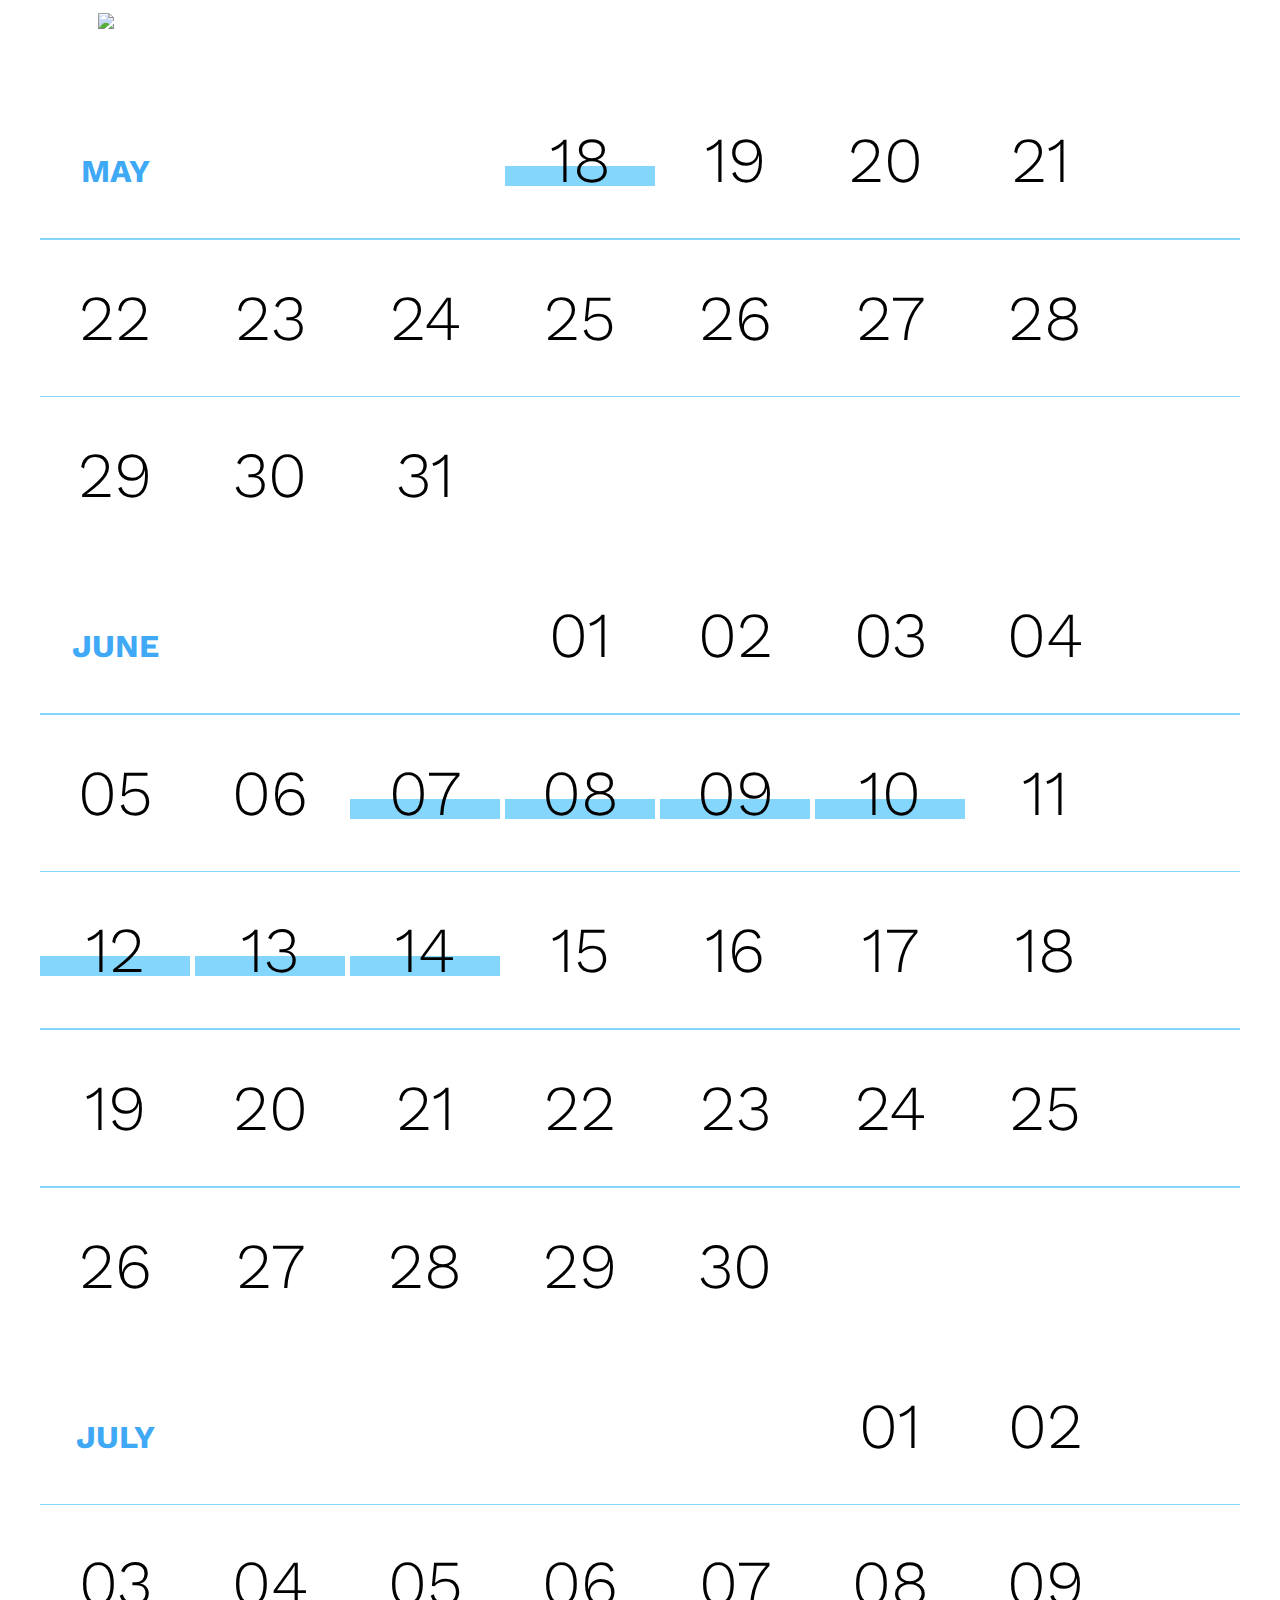
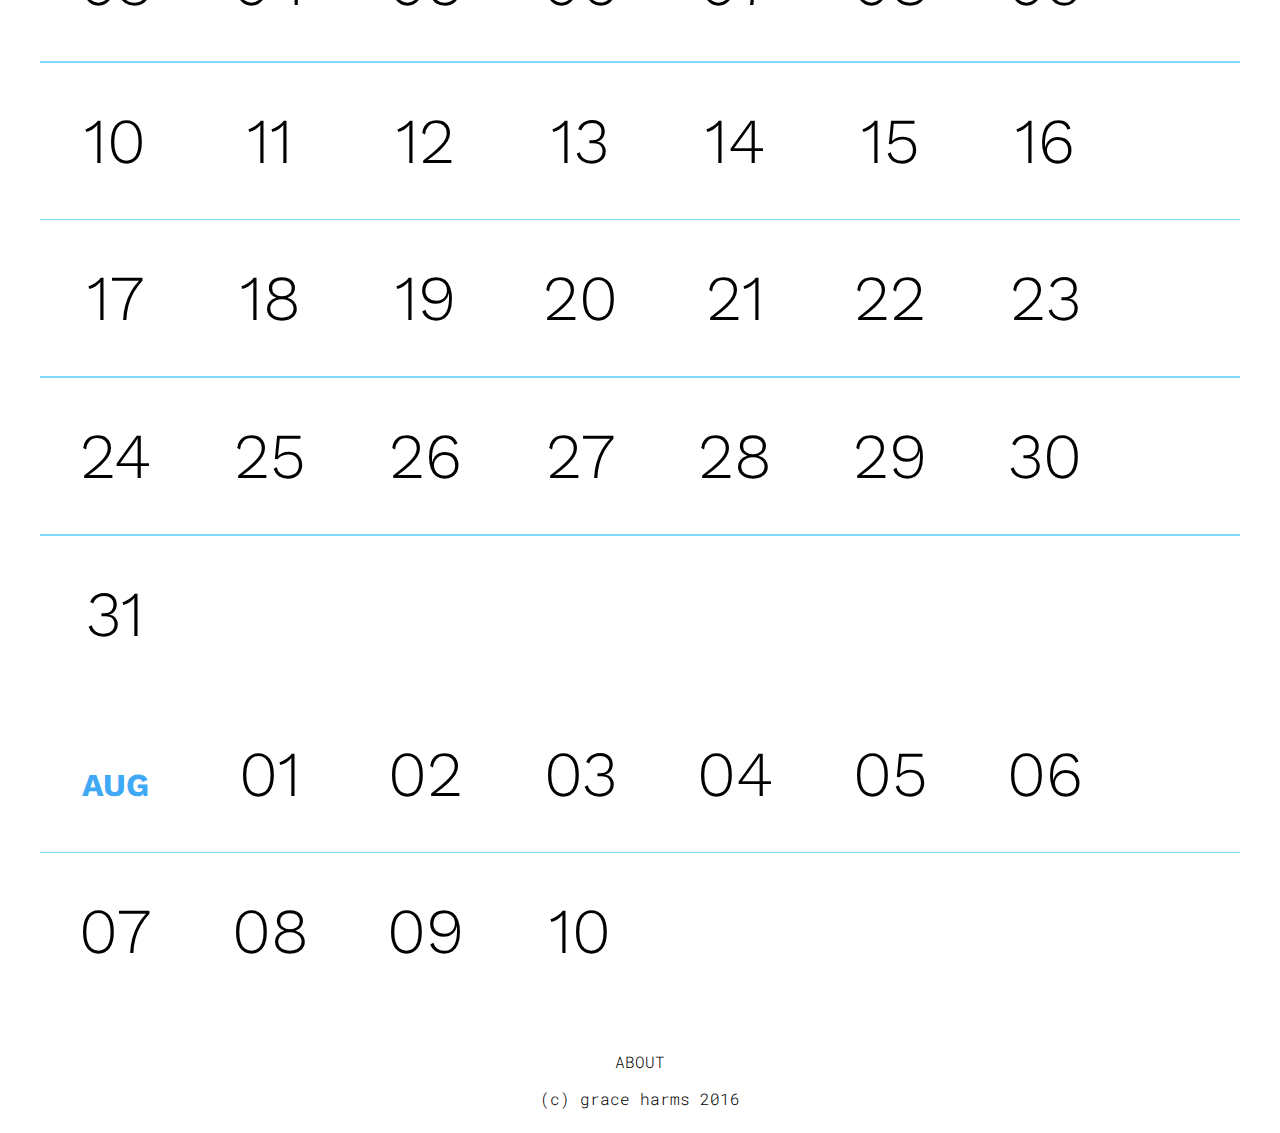
==== commit f77ed86c: "updates to calendar" ====
--- a/calendar/index.html
+++ b/calendar/index.html
@@ -53,15 +53,15 @@
         <hr />
         <li><a href="../days/june5.html">05</a></li>
         <li><a href="../days/june6.html">06</a></li>
-        <li><a href="../days/june7.html">07</a></li>
-        <li><a href="../days/june8.html">08</a></li>
-        <li><a href="../days/june9.html">09</a></li>
-        <li><a href="../days/june10.html">10</a></li>
+        <li class="work"><a href="../days/june7.html">07</a></li>
+        <li class="work"><a href="../days/june8.html">08</a></li>
+        <li class="work"><a href="../days/june9.html">09</a></li>
+        <li class="work"><a href="../days/june10.html">10</a></li>
         <li><a href="../days/june11.html">11</a></li>
         <hr />
-        <li><a href="../days/june12.html">12</a></li>
-        <li><a href="../days/june13.html">13</a></li>
-        <li><a href="../days/june14.html">14</a></li>
+        <li class="work"><a href="../days/june12.html">12</a></li>
+        <li class="work"><a href="../days/june13.html">13</a></li>
+        <li class="work"><a href="../days/june14.html">14</a></li>
         <li><a href="../days/june15.html">15</a></li>
         <li><a href="../days/june16.html"><span class="active">16</span></a></li>
         <li><a href="../days/june17.html">17</a></li>
--- a/calendar/style.css
+++ b/calendar/style.css
@@ -76,11 +76,11 @@
 }
 
 .work{
-  padding: 5px;
-  background: rgba(133,214,253,1);
-  color: white;
-  font-weight: 700;
-  height: .8em;
+  border-bottom:solid;
+  border-color: rgba(133,214,253,1);
+  border-width: 10px;
+  height: 1em;
+
 
 }
 hr {
@@ -96,8 +96,8 @@
 /* day highlighted */
 a:hover {
     padding: 5px;
-    background: rgba(133,214,253,1);
-    color: white;
+    /*background: rgba(133,214,253,1);*/
+
     font-weight: 700;
     height: 1em;
 }
@@ -106,7 +106,7 @@
     padding: 5px;
     font-weight: 700;
     font-size: .5em;
-    color: rgba(133,214,253,1);
+    color: rgba(63,169,245,1);
 }
 
 /* footer */
@@ -137,8 +137,12 @@
 
 }
 
-/* Media Screen 600 */
+/* Media Screen 800 */
 @media screen and (min-width: 800px) {
+.work{
+      border-width: 20px;
+}
+
 
   /* days */
   .days {
